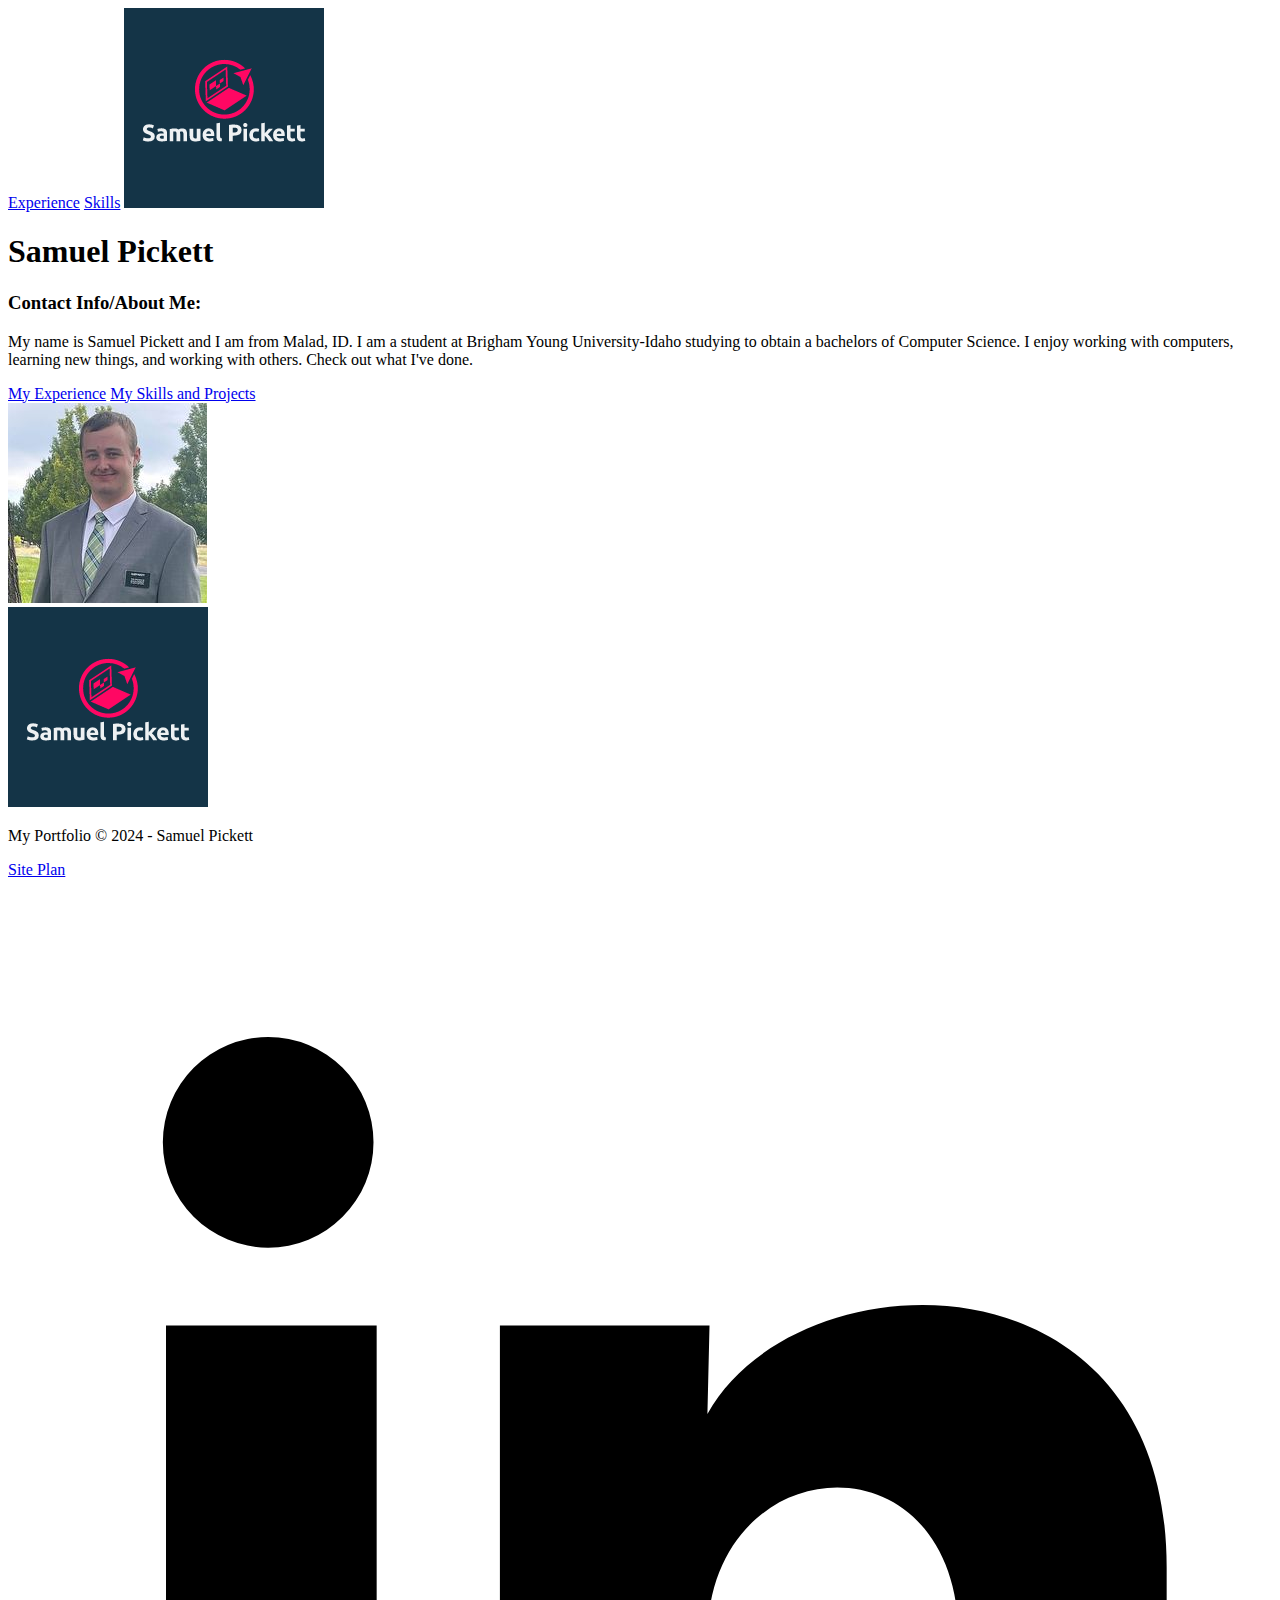
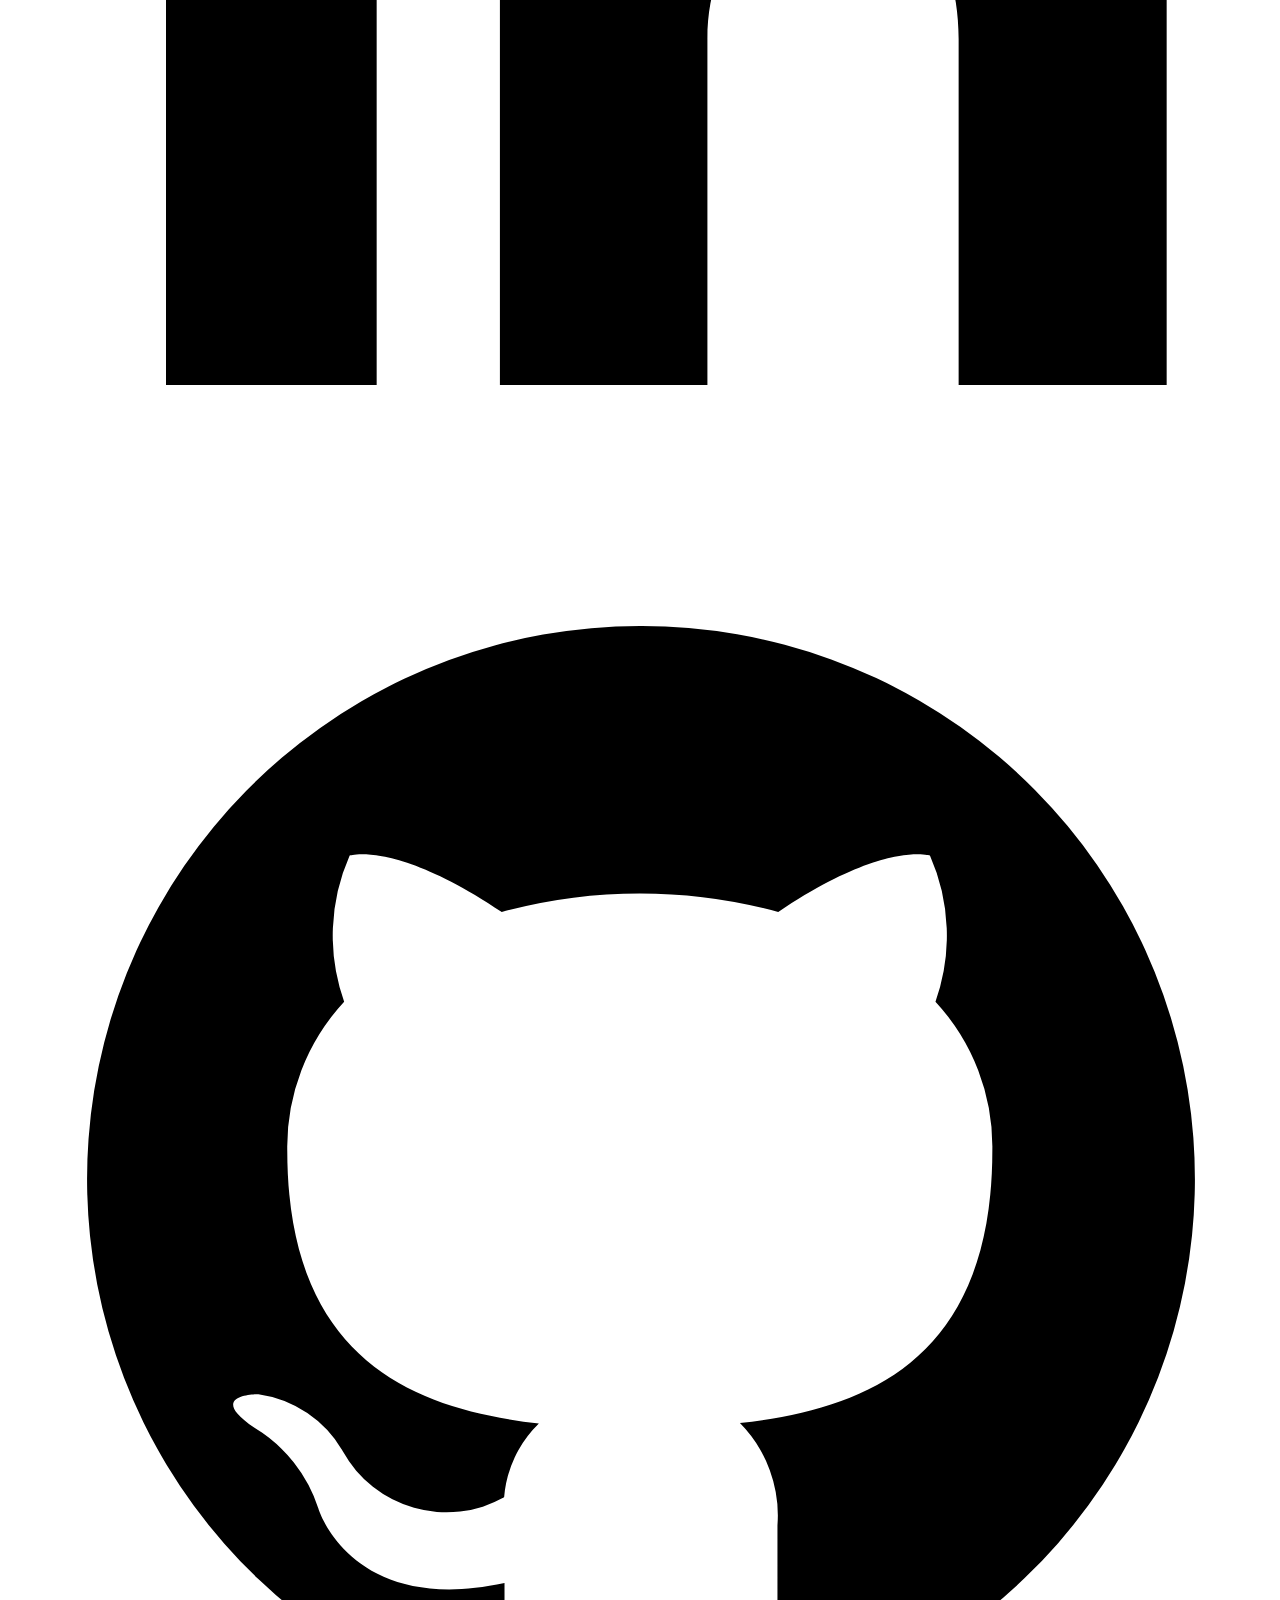
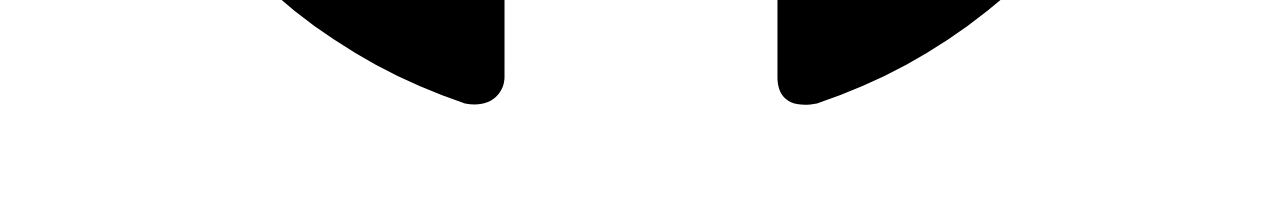
==== index.html @ c7cf665a "Included link to siteplan in footer" ====
<!DOCTYPE html>
<html lang="en">
<head>
    <meta charset="UTF-8">
    <link rel="icon" href="images/logo.png">
    <meta name="viewport" content="width=device-width, initial-scale=1.0">
    <title>My Portfolio</title>
</head>
<body>
    <header>
        <nav>
            <a href="experience.html">Experience</a>
            <a href="skills.html">Skills</a>
            <a href="index.html">        
                <img src="images/logo.png" alt="Logo for Samuel Pickett">
            </a>
        </nav>
    </header>
    <body>
        <div class="personal_info">
            <h1>Samuel Pickett</h1>
            <h3>Contact Info/About Me:</h3> 
            <p>My name is Samuel Pickett and I am from Malad, ID. I am a student at Brigham Young University-Idaho studying to obtain a bachelors of Computer Science. I enjoy working with computers, learning new things, and working with others. Check out what I've done.</p>
            <a href="experience.html">My Experience</a>
            <a href="skills.html">My Skills and Projects</a>
        </div>
        <img class="profile" src="images/profile.jpg" alt="Picture of Samuel Pickett">
    </body>
    <footer>
        <img src="images/logo.png" alt="Logo for Samuel Pickett">
        <p>My Portfolio &copy; 2024 - Samuel Pickett</p>
        <a href="site-plan.html">Site Plan</a>
        <div class = "social">
            <a href="https://www.linkedin.com/in/samuel-pickett-53b8a2330">
                <img src="images/linkedin-brands-solid.svg" alt="Link to LinkedIn profile">
            </a>
            <a href="https://github.com/samuelpickett?tab=repositories">
                <img src="images/github-brands-solid.svg" alt="Link to GitHub Profile">
            </a>
        </div>
    </footer>
</body>
</html>
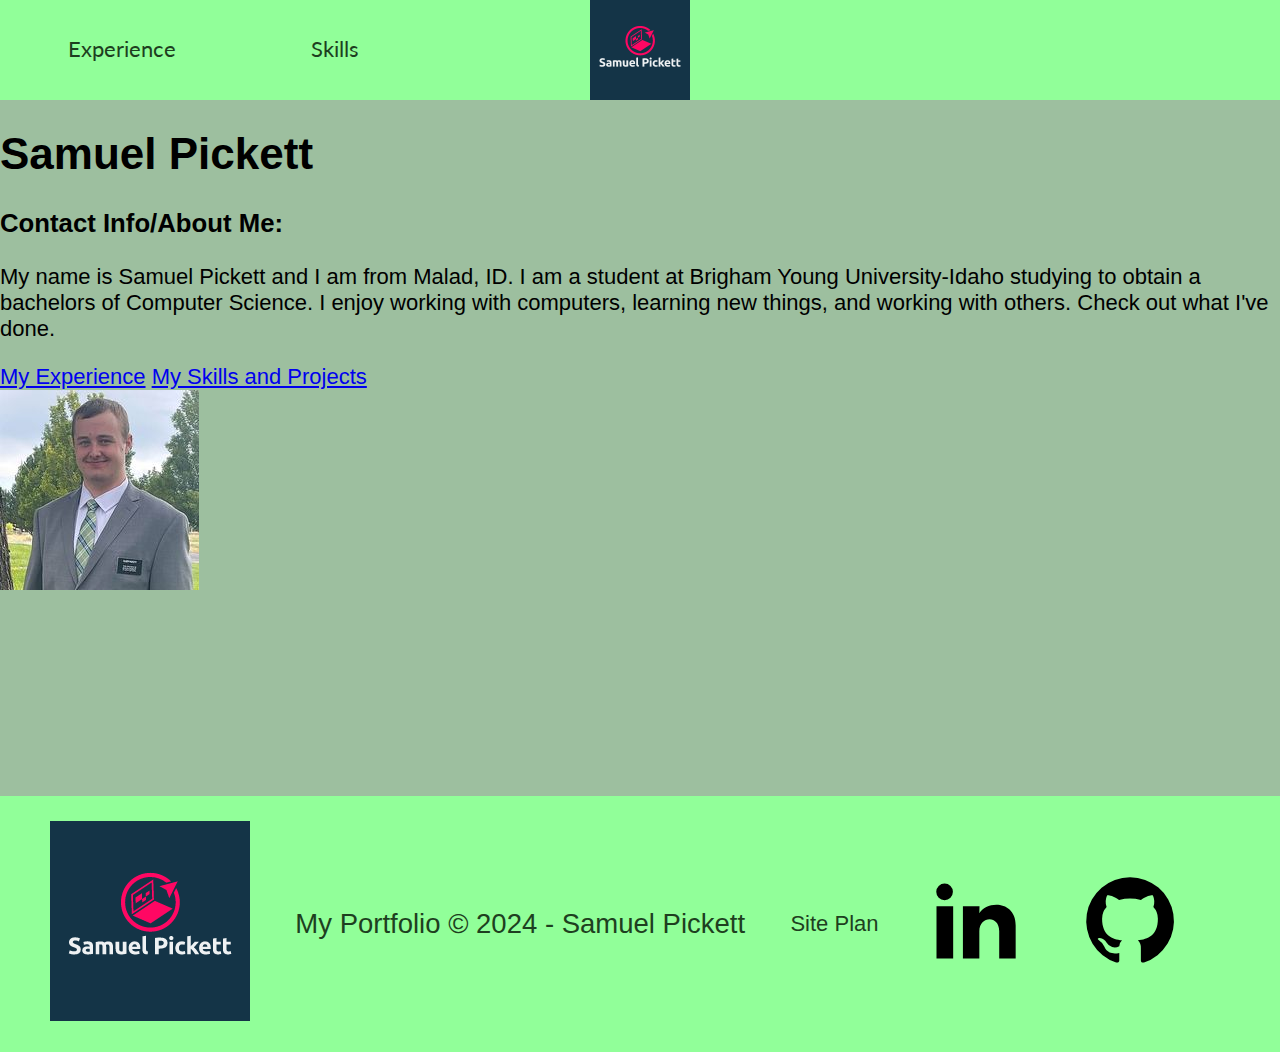
==== commit 314b9a89: "Finished header and footer for main page" ====
--- a/index.html
+++ b/index.html
@@ -4,6 +4,7 @@
     <meta charset="UTF-8">
     <link rel="icon" href="images/logo.png">
     <meta name="viewport" content="width=device-width, initial-scale=1.0">
+    <link rel="stylesheet" href="styles/styles.css">
     <title>My Portfolio</title>
 </head>
 <body>
@@ -11,12 +12,15 @@
         <nav>
             <a href="experience.html">Experience</a>
             <a href="skills.html">Skills</a>
-            <a href="index.html">        
-                <img src="images/logo.png" alt="Logo for Samuel Pickett">
-            </a>
         </nav>
+        <div class="logo">
+        <a href="index.html">        
+            <img src="images/logo.png" alt="Logo for Samuel Pickett">
+        </a>
+        </div>
+
     </header>
-    <body>
+    <main>
         <div class="personal_info">
             <h1>Samuel Pickett</h1>
             <h3>Contact Info/About Me:</h3> 
@@ -25,11 +29,13 @@
             <a href="skills.html">My Skills and Projects</a>
         </div>
         <img class="profile" src="images/profile.jpg" alt="Picture of Samuel Pickett">
-    </body>
+    </main>
     <footer>
-        <img src="images/logo.png" alt="Logo for Samuel Pickett">
+        <a href="index.html">        
+            <img src="images/logo.png" alt="Logo for Samuel Pickett">
+        </a>
         <p>My Portfolio &copy; 2024 - Samuel Pickett</p>
-        <a href="site-plan.html">Site Plan</a>
+        <a class = "site-plan" href="site-plan.html">Site Plan</a>
         <div class = "social">
             <a href="https://www.linkedin.com/in/samuel-pickett-53b8a2330">
                 <img src="images/linkedin-brands-solid.svg" alt="Link to LinkedIn profile">
--- a/styles/styles.css
+++ b/styles/styles.css
@@ -0,0 +1,78 @@
+@import url('https://fonts.googleapis.com/css2?family=Lato:ital,wght@0,100;0,300;0,400;0,700;0,900;1,100;1,300;1,400;1,700;1,900&family=Montserrat:ital,wght@0,100..900;1,100..900&display=swap');
+
+/* Styles for the header */
+header{
+    background-color: #91FF99;
+    font-family: 'Merriweather', Arial, sans-serif;
+    display: grid;
+    grid-template-columns: 1fr 1fr 1fr;
+    height: 100px;
+}
+nav{
+    display: flex;
+    justify-content: space-around;
+}
+nav a{
+    text-align: center;
+    color: #1E3F20;
+    text-decoration: none;
+    padding: 35px;
+    font-family: Lato, arial;
+}
+nav a:hover{
+    background-color: #1E3F20;
+    color: #91FF99;
+    height: 30px;
+}
+.logo{
+    display: flex;
+    justify-content: space-around;
+}
+header img{
+    width: 100px;
+}
+
+/* Styles for the body */
+body{
+    background-color: #9DBF9F;
+    font-family: 'Oswald', Arial, sans-serif;
+    font-size: 22px;
+    margin: 0;
+    padding: 0;
+}
+
+/* Styles for the footer */
+footer{
+    background-color: #91FF99; 
+    color: #1E3F20;
+    padding: 25px 50px;
+    margin-top: 200px;
+    display: flex;
+    justify-content: space-between;
+    align-items: center;
+}
+
+footer a{
+    color: #1E3F20;
+    text-decoration: none;
+}
+
+.site-plan:hover{
+    background-color: #1E3F20;
+    color: #91FF99;
+    height: 30px;
+    
+}
+
+footer p{
+    font-size: 1.25em;
+}
+
+footer img{
+    width: 200px
+}
+footer .social img{
+    padding-right: 50px;
+    width: 100px
+}
+
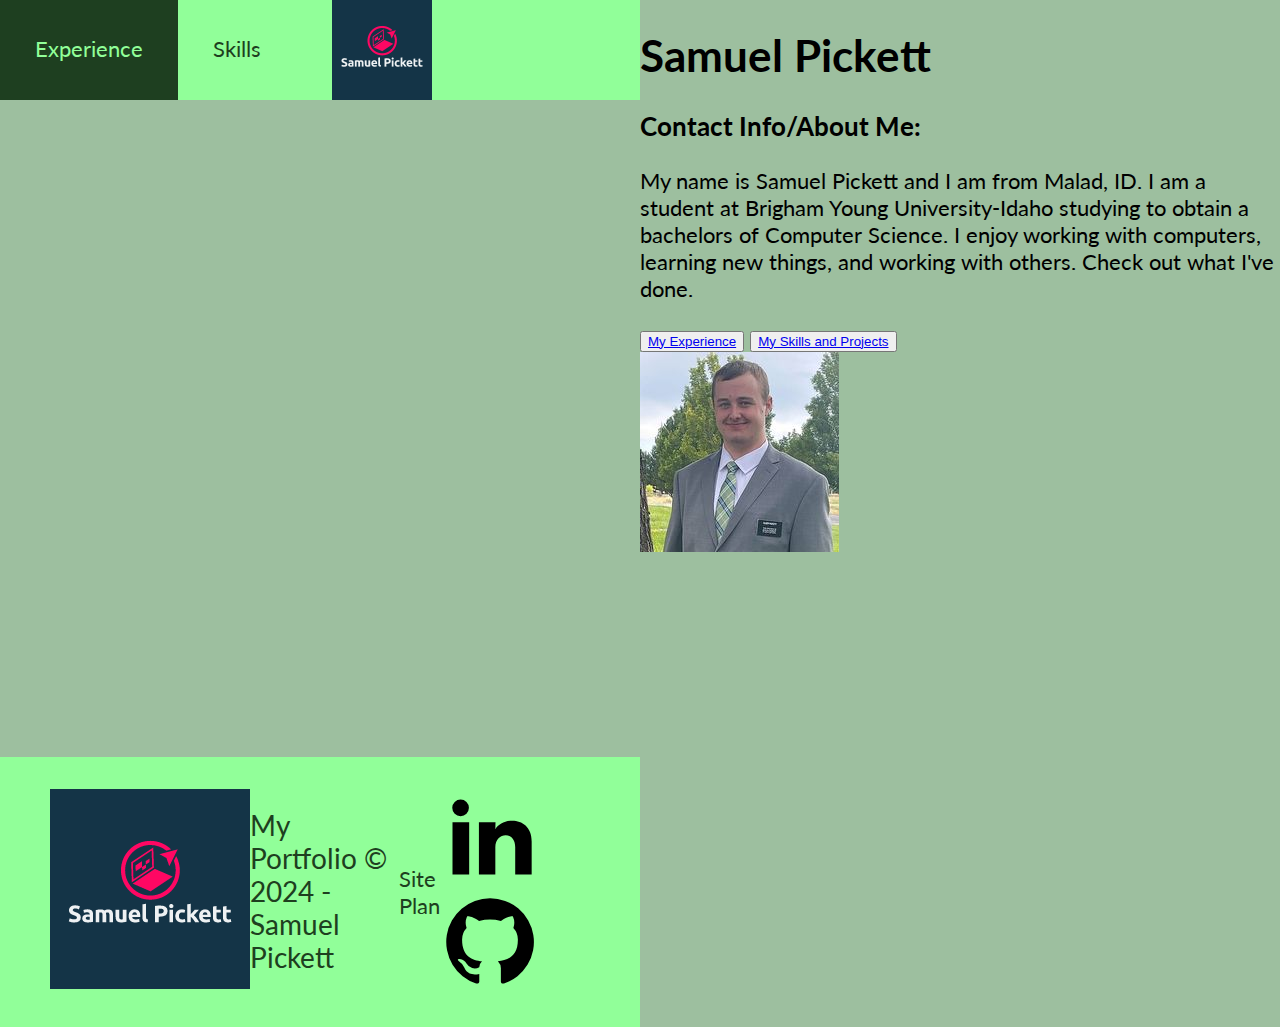
==== commit 5af896d1: "created buttons" ====
--- a/index.html
+++ b/index.html
@@ -25,8 +25,12 @@
             <h1>Samuel Pickett</h1>
             <h3>Contact Info/About Me:</h3> 
             <p>My name is Samuel Pickett and I am from Malad, ID. I am a student at Brigham Young University-Idaho studying to obtain a bachelors of Computer Science. I enjoy working with computers, learning new things, and working with others. Check out what I've done.</p>
-            <a href="experience.html">My Experience</a>
-            <a href="skills.html">My Skills and Projects</a>
+            <button class = "button">
+                <a href="experience.html">My Experience</a>
+            </button>
+            <button class = "button">
+                <a href="skills.html">My Skills and Projects</a>
+            </button>
         </div>
         <img class="profile" src="images/profile.jpg" alt="Picture of Samuel Pickett">
     </main>
--- a/styles/styles.css
+++ b/styles/styles.css
@@ -3,7 +3,7 @@
 /* Styles for the header */
 header{
     background-color: #91FF99;
-    font-family: 'Merriweather', Arial, sans-serif;
+    font-family: 'Lato', Arial, sans-serif;
     display: grid;
     grid-template-columns: 1fr 1fr 1fr;
     height: 100px;
@@ -17,7 +17,7 @@
     color: #1E3F20;
     text-decoration: none;
     padding: 35px;
-    font-family: Lato, arial;
+    font-family: 'Lato', arial;
 }
 nav a:hover{
     background-color: #1E3F20;
@@ -35,16 +35,19 @@
 /* Styles for the body */
 body{
     background-color: #9DBF9F;
-    font-family: 'Oswald', Arial, sans-serif;
+    font-family: 'Lato', arial, sans-serif;
     font-size: 22px;
     margin: 0;
     padding: 0;
+    display: grid;
+    grid-template-columns: 1fr 1fr;
 }
 
 /* Styles for the footer */
 footer{
     background-color: #91FF99; 
     color: #1E3F20;
+    font-family: 'Lato', arial, sans-serif;
     padding: 25px 50px;
     margin-top: 200px;
     display: flex;
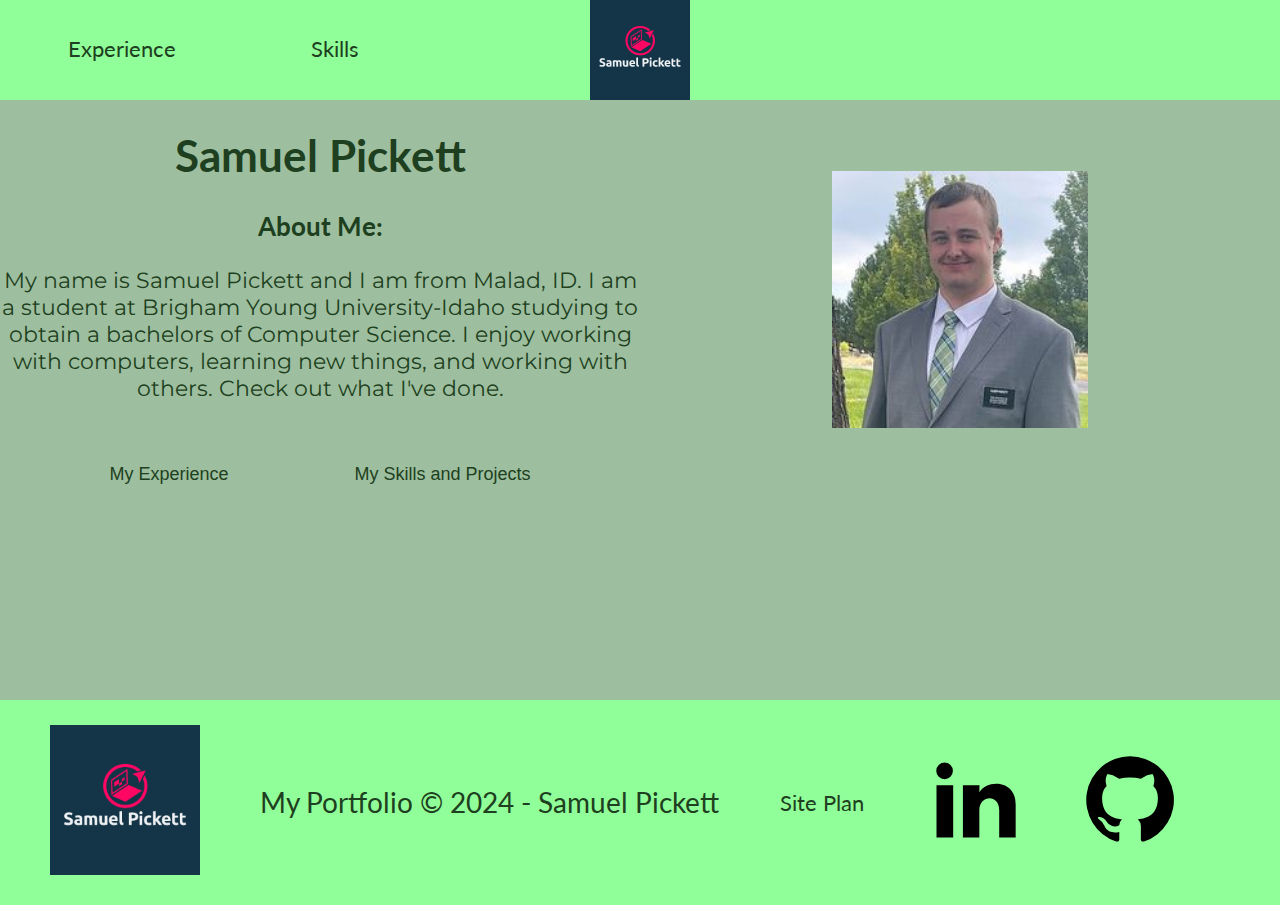
==== commit 838bc7cc: "Finished main page CSS" ====
--- a/index.html
+++ b/index.html
@@ -23,16 +23,18 @@
     <main>
         <div class="personal_info">
             <h1>Samuel Pickett</h1>
-            <h3>Contact Info/About Me:</h3> 
+            <h3>About Me:</h3> 
             <p>My name is Samuel Pickett and I am from Malad, ID. I am a student at Brigham Young University-Idaho studying to obtain a bachelors of Computer Science. I enjoy working with computers, learning new things, and working with others. Check out what I've done.</p>
-            <button class = "button">
-                <a href="experience.html">My Experience</a>
+            <button class = "button-box">
+                <a class="button" href="experience.html">My Experience</a>
             </button>
-            <button class = "button">
-                <a href="skills.html">My Skills and Projects</a>
+            <button class = "button-box">
+                <a class = "button" href="skills.html">My Skills and Projects</a>
             </button>
         </div>
-        <img class="profile" src="images/profile.jpg" alt="Picture of Samuel Pickett">
+        <div class="profile">
+            <img src="images/profile.jpg" alt="Picture of Samuel Pickett">
+        </div>
     </main>
     <footer>
         <a href="index.html">        
--- a/styles/styles.css
+++ b/styles/styles.css
@@ -32,17 +32,57 @@
     width: 100px;
 }
 
-/* Styles for the body */
+/* Styles for the main area */
 body{
     background-color: #9DBF9F;
     font-family: 'Lato', arial, sans-serif;
     font-size: 22px;
     margin: 0;
     padding: 0;
+}
+main{
     display: grid;
     grid-template-columns: 1fr 1fr;
 }
+.personal_info{
+    grid-column: 1/2;
+    text-align: center;
+    color: #1E3F20
+}
+.personal_info p{
+    font-family: 'Montserrat', arial, sans-serif;
+}
+.profile{
+    grid-column: 2/3;
+    display: grid;
+    place-items: center;
+}
 
+.profile img{
+    padding-top: 00px;
+    width: 40%
+}
+.button{
+    color: #1E3F20;
+    text-decoration: none;
+    padding: 15px 30px;
+    border-radius: 5px;
+}
+.button-box{
+    background-color: #91FF9900;
+    color: #1E3F20;
+    text-decoration: none;
+    font-size: 18px;
+    padding: 15px 30px;
+    margin-top: 25px;
+    border-radius: 5px;
+    border: 0px;
+}
+
+.button:hover{
+    background-color: #1E3F20;
+    color: #91FF99;
+}
 /* Styles for the footer */
 footer{
     background-color: #91FF99; 
@@ -64,7 +104,8 @@
     background-color: #1E3F20;
     color: #91FF99;
     height: 30px;
-    
+    padding: 15px 30px;
+    border-radius: 5px;
 }
 
 footer p{
@@ -72,7 +113,7 @@
 }
 
 footer img{
-    width: 200px
+    width: 150px
 }
 footer .social img{
     padding-right: 50px;
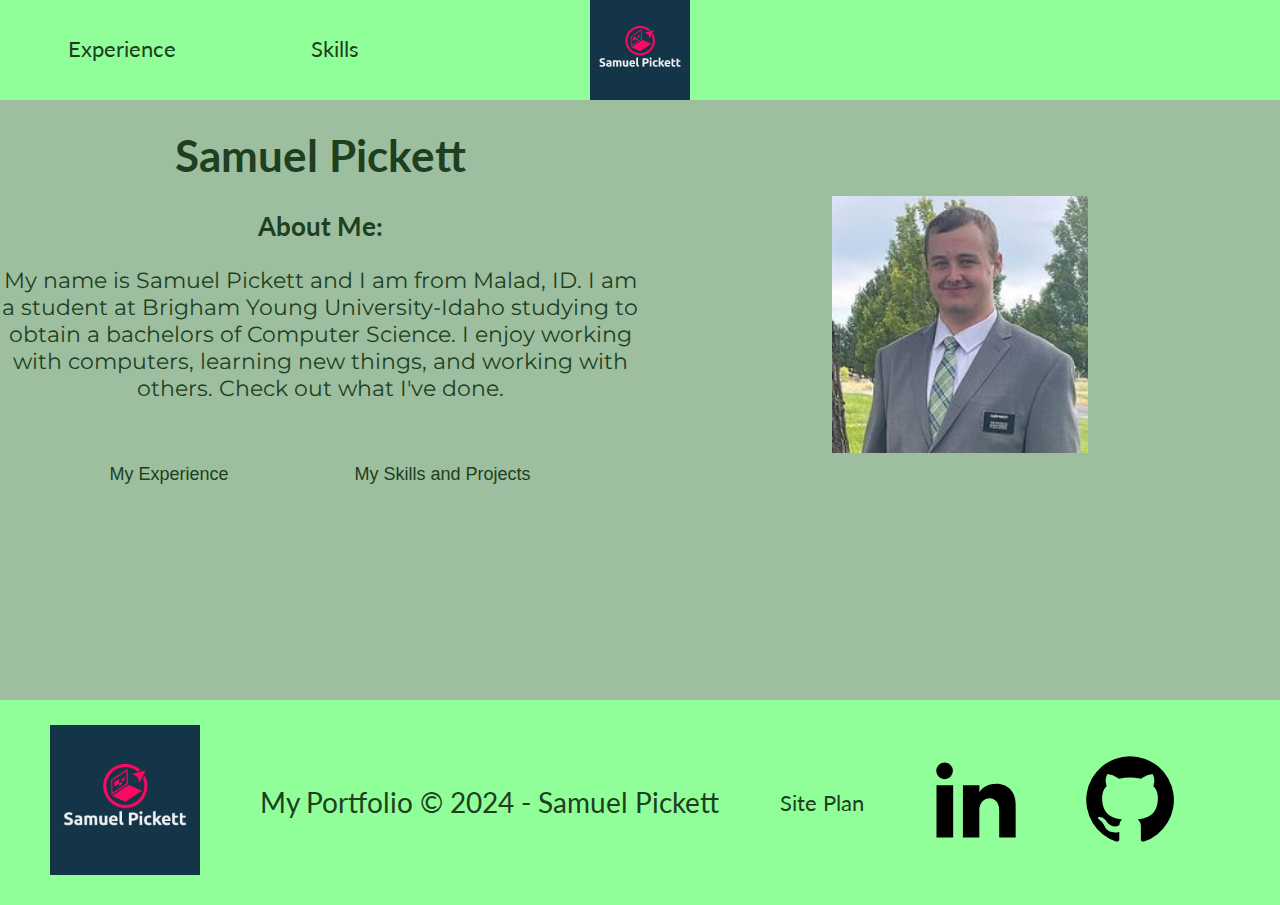
==== commit f5f50a85: "a" ====
--- a/index.html
+++ b/index.html
@@ -26,10 +26,10 @@
             <h3>About Me:</h3> 
             <p>My name is Samuel Pickett and I am from Malad, ID. I am a student at Brigham Young University-Idaho studying to obtain a bachelors of Computer Science. I enjoy working with computers, learning new things, and working with others. Check out what I've done.</p>
             <button class = "button-box">
-                <a class="button" href="experience.html">My Experience</a>
+                <a class="more" href="experience.html">My Experience</a>
             </button>
             <button class = "button-box">
-                <a class = "button" href="skills.html">My Skills and Projects</a>
+                <a class = "more" href="skills.html">My Skills and Projects</a>
             </button>
         </div>
         <div class="profile">
--- a/styles/styles.css
+++ b/styles/styles.css
@@ -59,14 +59,8 @@
 }
 
 .profile img{
-    padding-top: 00px;
+    padding-top: 50px;
     width: 40%
-}
-.button{
-    color: #1E3F20;
-    text-decoration: none;
-    padding: 15px 30px;
-    border-radius: 5px;
 }
 .button-box{
     background-color: #91FF9900;
@@ -78,8 +72,15 @@
     border-radius: 5px;
     border: 0px;
 }
+.more{
+    color: #1E3F20;
+    text-decoration: none;
+    padding: 15px 30px;
+    border-radius: 5px;
+}
 
-.button:hover{
+
+.more:hover{
     background-color: #1E3F20;
     color: #91FF99;
 }
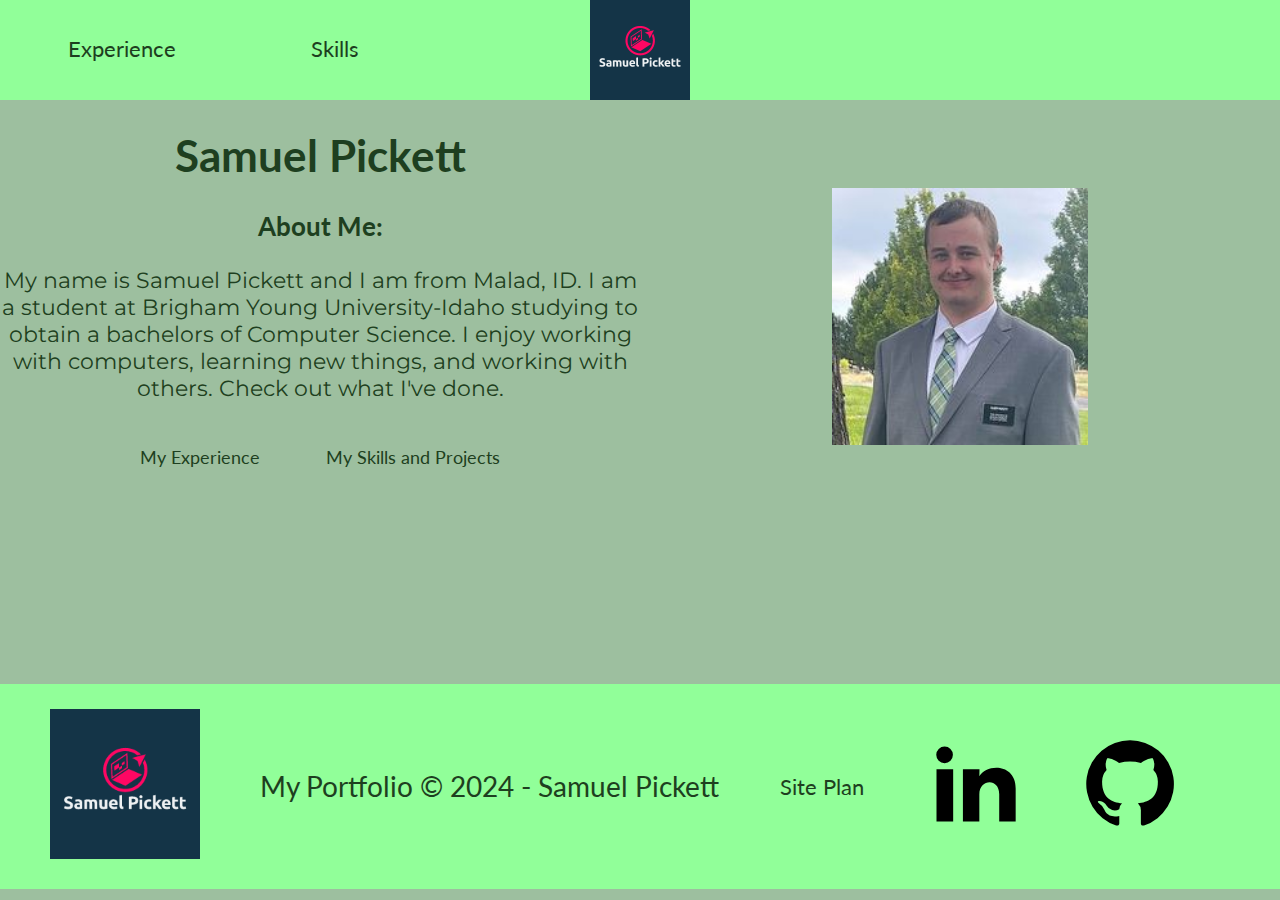
==== commit 54b7e2a5: "Fixed HTML and CSS" ====
--- a/index.html
+++ b/index.html
@@ -25,12 +25,10 @@
             <h1>Samuel Pickett</h1>
             <h3>About Me:</h3> 
             <p>My name is Samuel Pickett and I am from Malad, ID. I am a student at Brigham Young University-Idaho studying to obtain a bachelors of Computer Science. I enjoy working with computers, learning new things, and working with others. Check out what I've done.</p>
-            <button class = "button-box">
-                <a class="more" href="experience.html">My Experience</a>
-            </button>
-            <button class = "button-box">
-                <a class = "more" href="skills.html">My Skills and Projects</a>
-            </button>
+            <div class = "button-box">
+                <a class="button" href="experience.html">My Experience</a>
+                <a class = "button" href="skills.html">My Skills and Projects</a>
+            </div>
         </div>
         <div class="profile">
             <img src="images/profile.jpg" alt="Picture of Samuel Pickett">
--- a/styles/styles.css
+++ b/styles/styles.css
@@ -62,7 +62,7 @@
     padding-top: 50px;
     width: 40%
 }
-.button-box{
+.button{
     background-color: #91FF9900;
     color: #1E3F20;
     text-decoration: none;
@@ -72,15 +72,12 @@
     border-radius: 5px;
     border: 0px;
 }
-.more{
-    color: #1E3F20;
-    text-decoration: none;
+.button-box{
     padding: 15px 30px;
-    border-radius: 5px;
+    margin-top: 25px;
 }
 
-
-.more:hover{
+.button:hover{
     background-color: #1E3F20;
     color: #91FF99;
 }
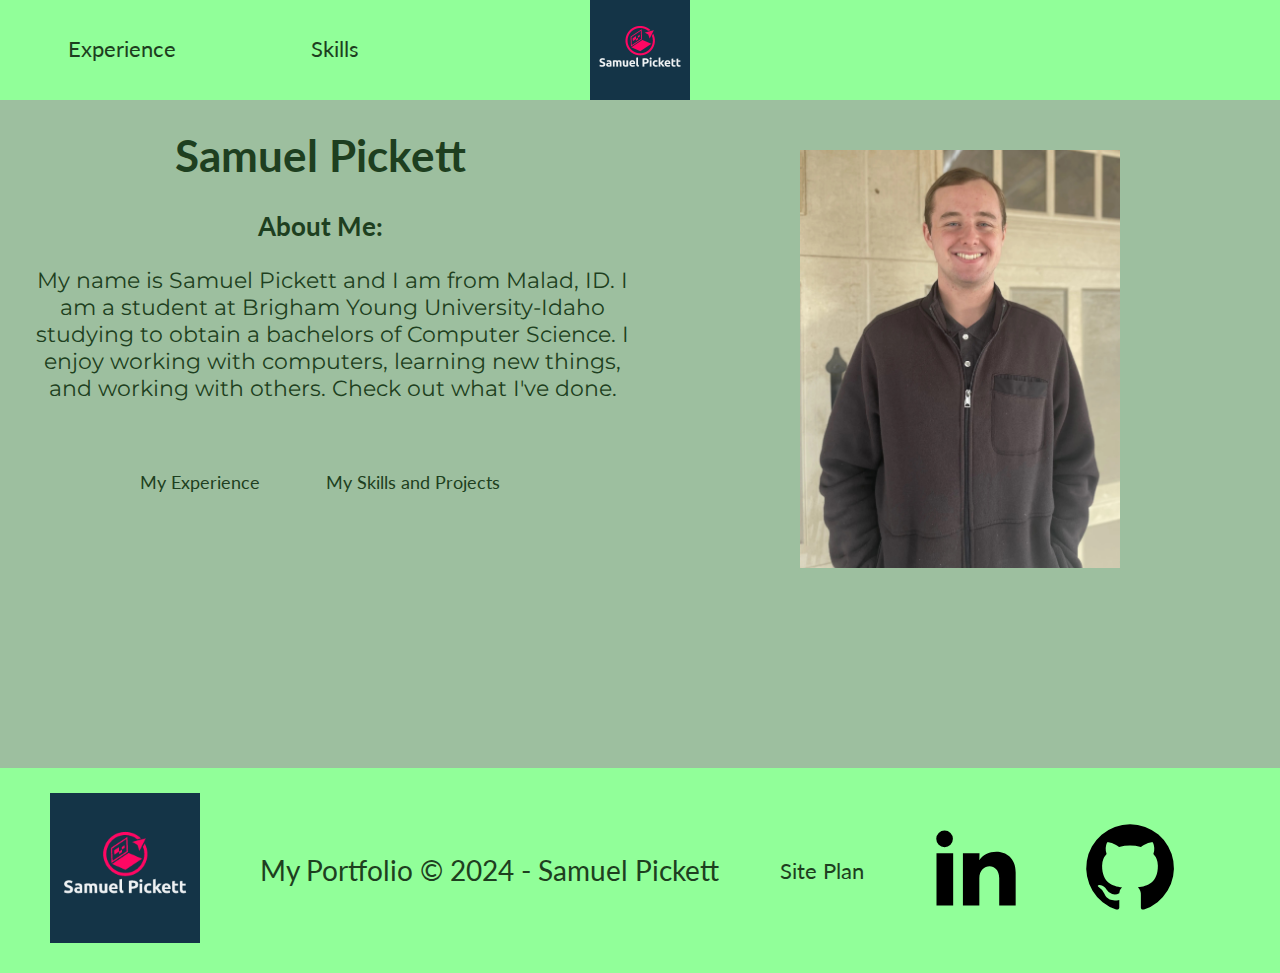
==== commit 913f8945: "Finished experience page" ====
--- a/index.html
+++ b/index.html
@@ -21,17 +21,19 @@
 
     </header>
     <main>
-        <div class="personal_info">
-            <h1>Samuel Pickett</h1>
-            <h3>About Me:</h3> 
-            <p>My name is Samuel Pickett and I am from Malad, ID. I am a student at Brigham Young University-Idaho studying to obtain a bachelors of Computer Science. I enjoy working with computers, learning new things, and working with others. Check out what I've done.</p>
-            <div class = "button-box">
-                <a class="button" href="experience.html">My Experience</a>
-                <a class = "button" href="skills.html">My Skills and Projects</a>
+        <div class="main">
+            <div class="personal_info">
+                <h1>Samuel Pickett</h1>
+                <h3>About Me:</h3> 
+                <p>My name is Samuel Pickett and I am from Malad, ID. I am a student at Brigham Young University-Idaho studying to obtain a bachelors of Computer Science. I enjoy working with computers, learning new things, and working with others. Check out what I've done.</p>
+                <div class = "button-box">
+                    <a class="button" href="experience.html">My Experience</a>
+                    <a class = "button" href="skills.html">My Skills and Projects</a>
+                </div>
             </div>
-        </div>
-        <div class="profile">
-            <img src="images/profile.jpg" alt="Picture of Samuel Pickett">
+            <div class="profile">
+                <img src="images/profile.jpg" alt="Picture of Samuel Pickett">
+            </div>
         </div>
     </main>
     <footer>
--- a/styles/styles.css
+++ b/styles/styles.css
@@ -40,7 +40,8 @@
     margin: 0;
     padding: 0;
 }
-main{
+/* Styles for index main body */
+.main{
     display: grid;
     grid-template-columns: 1fr 1fr;
 }
@@ -51,6 +52,7 @@
 }
 .personal_info p{
     font-family: 'Montserrat', arial, sans-serif;
+    padding-left: 25px;
 }
 .profile{
     grid-column: 2/3;
@@ -60,7 +62,7 @@
 
 .profile img{
     padding-top: 50px;
-    width: 40%
+    width: 50%
 }
 .button{
     background-color: #91FF9900;
@@ -74,13 +76,41 @@
 }
 .button-box{
     padding: 15px 30px;
-    margin-top: 25px;
+    margin-top: 50px;
 }
 
 .button:hover{
     background-color: #1E3F20;
     color: #91FF99;
 }
+
+/* Styles for experience page */
+.experience h1{
+    text-align: center;
+}
+
+.work{
+    display: grid;
+    grid-template-columns: 1fr 1fr 1fr;
+    grid-gap: 25px;
+    padding: 0 25px;
+}
+.missionary img{
+    width: 100%;
+}
+.lunchroom h1{
+    padding-bottom: 50px;
+}
+.school{
+    display: grid;
+    grid-template-columns: 1fr 1fr 1fr;
+    grid-gap: 25px;
+    padding: 0 25px;
+}
+.byui img{
+    width: 80%;
+}
+
 /* Styles for the footer */
 footer{
     background-color: #91FF99; 
